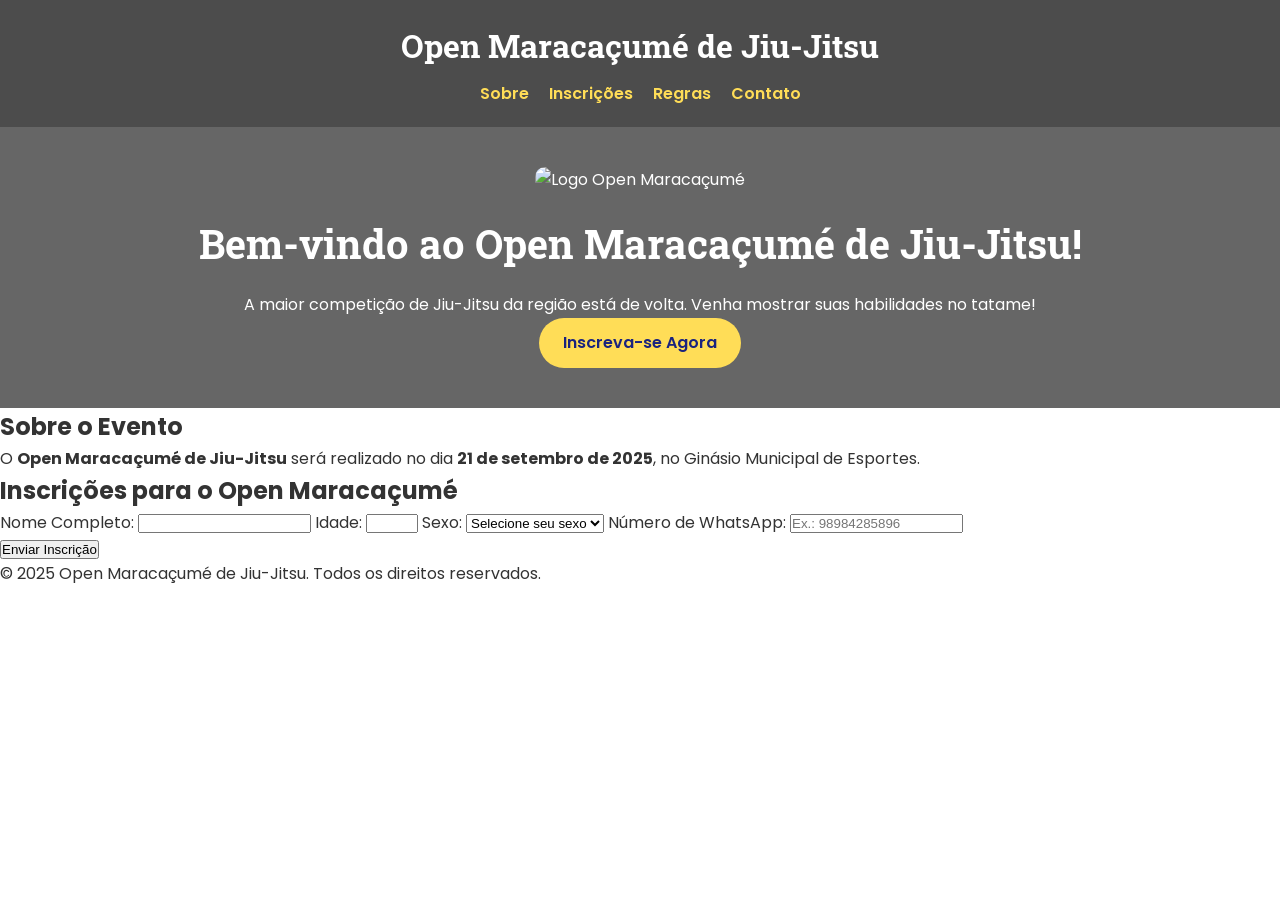
==== index.html @ 4b1a898d "Add files via upload" ====
<!DOCTYPE html>
<html lang="pt-BR">
<head>
    <meta charset="UTF-8">
    <meta name="viewport" content="width=device-width, initial-scale=1.0">
    <title>Open Maracaçumé de Jiu-Jitsu</title>
    <link rel="icon" href="https://raw.githubusercontent.com/Leon379Wolf/OpenMaracacume/main/Camada%2000.png " type="image/png">
    <link href="https://fonts.googleapis.com/css2?family=Poppins:wght@400;600;700&family=Roboto+Slab:wght@400;700&display=swap" rel="stylesheet">
    <link rel="stylesheet" href="styles.css">
    <meta name="description" content="Participe do Open Maracaçumé de Jiu-Jitsu, a maior competição de Jiu-Jitsu da região. Inscreva-se agora!">
    <meta name="keywords" content="jiu-jitsu, competição, open maracaçumé, inscrição">
    <meta property="og:title" content="Open Maracaçumé de Jiu-Jitsu">
    <meta property="og:description" content="A maior competição de Jiu-Jitsu da região está de volta. Venha mostrar suas habilidades no tatame!">
    <meta property="og:image" content=" https://raw.githubusercontent.com/Leon379Wolf/OpenMaracacume/main/Logo%20para%20pagina.jpg ">
</head>
<body>
    <header>
        <h1>Open Maracaçumé de Jiu-Jitsu</h1>
        <nav>
            <ul>
                <li><a href="#sobre">Sobre</a></li>
                <li><a href="#inscricoes">Inscrições</a></li>
                <li><a href="#regras">Regras</a></li>
                <li><a href="#contato">Contato</a></li>
            </ul>
        </nav>
    </header>

    <section id="hero">
        <img src="https://raw.githubusercontent.com/Leon379Wolf/OpenMaracacume/main/Logo%20para%20pagina.webp " alt="Logo Open Maracaçumé" loading="lazy">
        <h2>Bem-vindo ao Open Maracaçumé de Jiu-Jitsu!</h2>
        <p>A maior competição de Jiu-Jitsu da região está de volta. Venha mostrar suas habilidades no tatame!</p>
        <a href="#inscricoes">Inscreva-se Agora</a>
    </section>

    <section id="sobre">
        <h2>Sobre o Evento</h2>
        <p>O <strong>Open Maracaçumé de Jiu-Jitsu</strong> será realizado no dia <strong>21 de setembro de 2025</strong>, no Ginásio Municipal de Esportes.</p>
    </section>

    <section id="inscricoes">
        <h2>Inscrições para o Open Maracaçumé</h2>
        <form id="inscription-form" method="POST" action="http://localhost:3000/submit-form">
            <label for="nome-completo">Nome Completo:</label>
            <input type="text" id="nome-completo" name="nome-completo" required>

            <label for="idade">Idade:</label>
            <input type="number" id="idade" name="idade" min="4" max="100" required>

            <label for="sexo">Sexo:</label>
            <select id="sexo" name="sexo" required>
                <option value="">Selecione seu sexo</option>
                <option value="masculino">Masculino</option>
                <option value="feminino">Feminino</option>
            </select>

            <label for="whatsapp">Número de WhatsApp:</label>
            <input type="tel" id="whatsapp" name="whatsapp" placeholder="Ex.: 98984285896" pattern="[0-9]{11}" required>

            <!-- reCAPTCHA -->
            <div class="g-recaptcha" data-sitekey="SEU_SITE_KEY"></div>

            <button type="submit">Enviar Inscrição</button>
        </form>
        <div id="success-message" class="success-message">
            <p>Inscrição enviada com sucesso!</p>
        </div>
    </section>

    <footer>
        <p>&copy; 2025 Open Maracaçumé de Jiu-Jitsu. Todos os direitos reservados.</p>
    </footer>
    <script src="script.js" defer></script>
    <script src="https://www.google.com/recaptcha/api.js " async defer></script>
</body>
</html>
---- styles.css ----
/* Estilo Global */
* {
    margin: 0;
    padding: 0;
    box-sizing: border-box;
}

body {
    font-family: 'Poppins', Arial, sans-serif;
    line-height: 1.6;
    color: #333;
    background: url('https://raw.githubusercontent.com/Leon379Wolf/OpenMaracacume/main/Jiu%20Jitsu%202025.webp ') no-repeat center center fixed;
    background-size: cover;
    min-height: 100vh;
    display: flex;
    flex-direction: column;
}

header {
    background: linear-gradient(rgba(0, 0, 0, 0.7), rgba(0, 0, 0, 0.7));
    color: #fff;
    padding: 20px 0;
    text-align: center;
}

header h1 {
    font-family: 'Roboto Slab', serif;
    font-size: 2rem;
    margin-bottom: 10px;
}

nav ul {
    list-style: none;
    display: flex;
    justify-content: center;
    gap: 20px;
}

nav ul li a {
    color: #ffdd57;
    text-decoration: none;
    font-weight: 600;
    transition: color 0.3s ease;
}

nav ul li a:hover {
    color: #fff;
}

#hero {
    text-align: center;
    padding: 40px 20px;
    background: linear-gradient(rgba(0, 0, 0, 0.6), rgba(0, 0, 0, 0.6));
    color: #fff;
}

#hero img {
    max-width: 100%;
    height: auto;
    margin-bottom: 20px;
    border-radius: 10px;
}

#hero h2 {
    font-family: 'Roboto Slab', serif;
    font-size: 2.5rem;
    margin-bottom: 1rem;
}

#hero a {
    display: inline-block;
    padding: 12px 24px;
    background: #ffdd57;
    color: #1a237e;
    text-decoration: none;
    border-radius: 25px;
    font-weight: 600;
    transition: background 0.3s ease;
}

#hero a:hover {
    background: #fbc02d;
}

.success-message {
    display: none;
    background: #d4edda;
    color: #155724;
    padding: 20px;
    border-radius: 8px;
    margin-top: 20px;
    text-align: center;
}

@media (max-width: 768px) {
    nav ul {
        flex-direction: column;
        gap: 10px;
    }
}
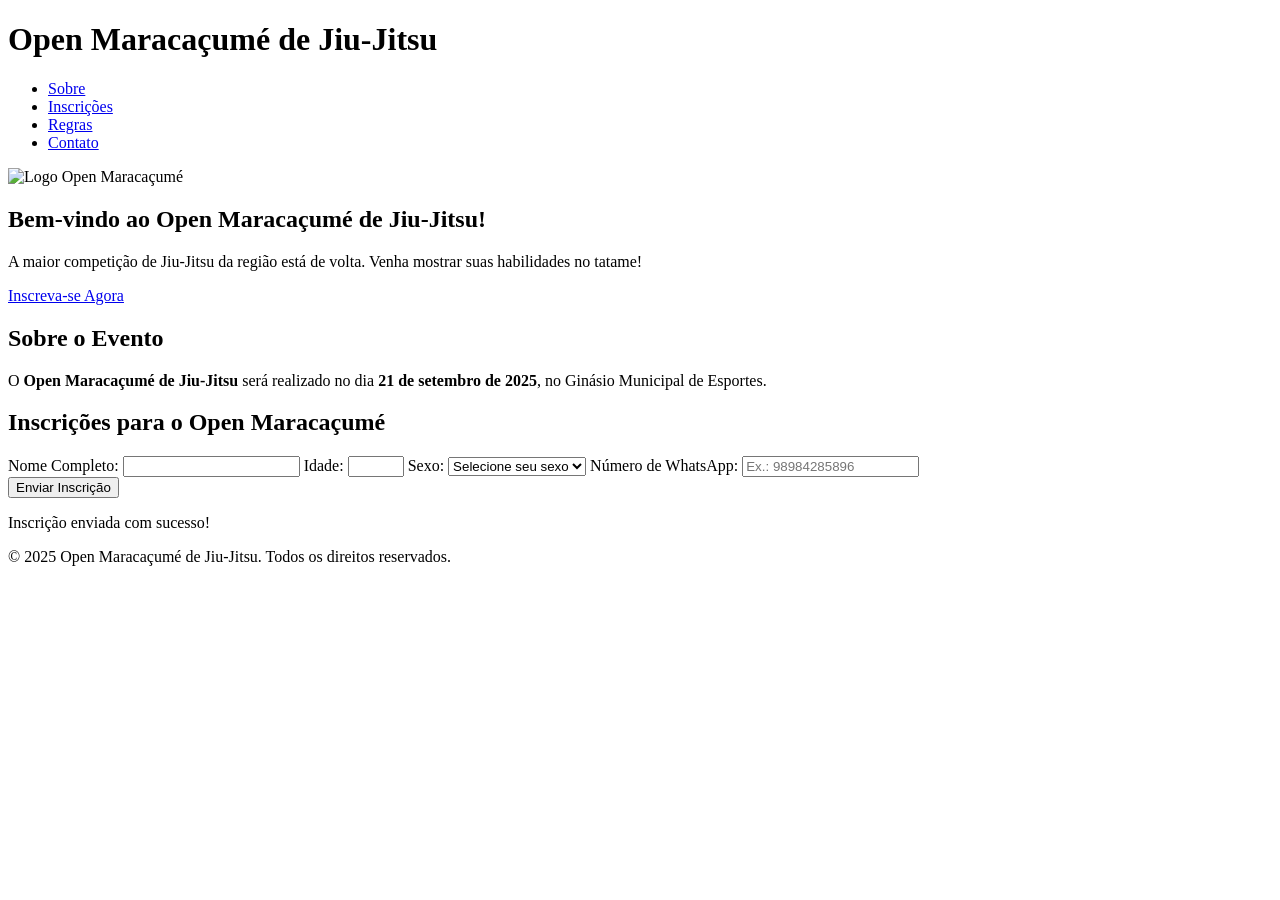
==== commit 37854910: "Add files via upload" ====
--- a/index.html
+++ b/index.html
@@ -4,6 +4,8 @@
     <meta charset="UTF-8">
     <meta name="viewport" content="width=device-width, initial-scale=1.0">
     <title>Open Maracaçumé de Jiu-Jitsu</title>
+    <!-- CSS -->
+    <link rel="stylesheet" href="styles.css">
     <link rel="icon" href="https://raw.githubusercontent.com/Leon379Wolf/OpenMaracacume/main/Camada%2000.png " type="image/png">
     <link href="https://fonts.googleapis.com/css2?family=Poppins:wght@400;600;700&family=Roboto+Slab:wght@400;700&display=swap" rel="stylesheet">
     <link rel="stylesheet" href="styles.css">
@@ -72,5 +74,7 @@
     </footer>
     <script src="script.js" defer></script>
     <script src="https://www.google.com/recaptcha/api.js " async defer></script>
+<!-- JavaScript -->
+<script src="script.js" defer><script>
 </body>
-</html>+</html>
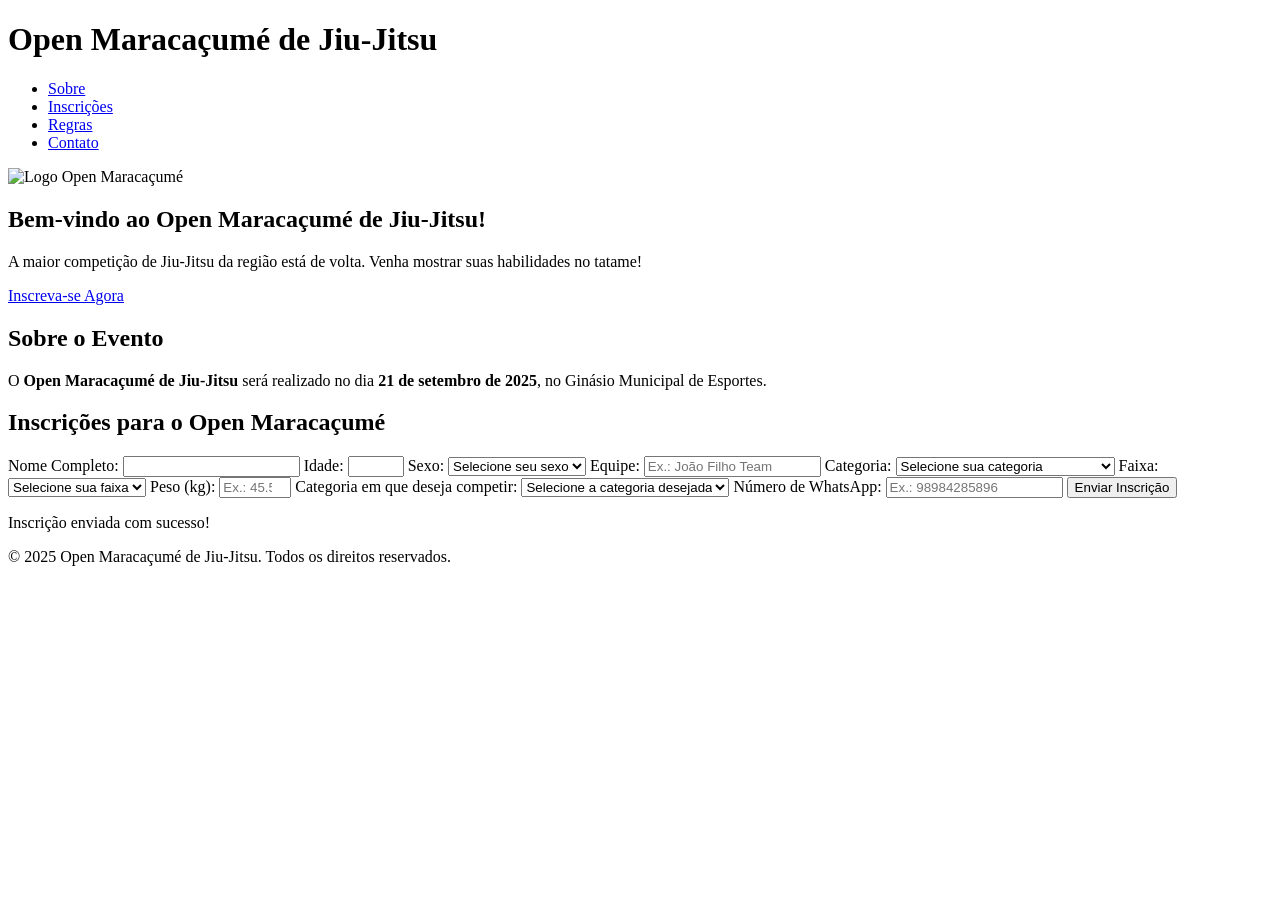
==== commit f703b24c: "Add files via upload" ====
--- a/index.html
+++ b/index.html
@@ -6,14 +6,6 @@
     <title>Open Maracaçumé de Jiu-Jitsu</title>
     <!-- CSS -->
     <link rel="stylesheet" href="styles.css">
-    <link rel="icon" href="https://raw.githubusercontent.com/Leon379Wolf/OpenMaracacume/main/Camada%2000.png " type="image/png">
-    <link href="https://fonts.googleapis.com/css2?family=Poppins:wght@400;600;700&family=Roboto+Slab:wght@400;700&display=swap" rel="stylesheet">
-    <link rel="stylesheet" href="styles.css">
-    <meta name="description" content="Participe do Open Maracaçumé de Jiu-Jitsu, a maior competição de Jiu-Jitsu da região. Inscreva-se agora!">
-    <meta name="keywords" content="jiu-jitsu, competição, open maracaçumé, inscrição">
-    <meta property="og:title" content="Open Maracaçumé de Jiu-Jitsu">
-    <meta property="og:description" content="A maior competição de Jiu-Jitsu da região está de volta. Venha mostrar suas habilidades no tatame!">
-    <meta property="og:image" content=" https://raw.githubusercontent.com/Leon379Wolf/OpenMaracacume/main/Logo%20para%20pagina.jpg ">
 </head>
 <body>
     <header>
@@ -42,7 +34,7 @@
 
     <section id="inscricoes">
         <h2>Inscrições para o Open Maracaçumé</h2>
-        <form id="inscription-form" method="POST" action="http://localhost:3000/submit-form">
+        <form id="inscription-form">
             <label for="nome-completo">Nome Completo:</label>
             <input type="text" id="nome-completo" name="nome-completo" required>
 
@@ -56,11 +48,47 @@
                 <option value="feminino">Feminino</option>
             </select>
 
+            <label for="equipe">Equipe:</label>
+            <input type="text" id="equipe" name="equipe" placeholder="Ex.: João Filho Team" required>
+
+            <label for="categoria">Categoria:</label>
+            <select id="categoria" name="categoria" required>
+                <option value="">Selecione sua categoria</option>
+                <option value="pré-mirim">Pré-Mirim [4, 5 e 6 anos]</option>
+                <option value="mirim">Mirim [7, 8 e 9 anos]</option>
+                <option value="infantil">Infantil [10, 11 e 12 anos]</option>
+                <option value="infanto-juvenil">Infanto Juvenil [13, 14 e 15 anos]</option>
+                <option value="juvenil">Juvenil [16 e 17 anos]</option>
+                <option value="adulto">Adulto [18 a 29 anos]</option>
+                <option value="master">Master [acima de 29 anos]</option>
+            </select>
+
+            <label for="faixa">Faixa:</label>
+            <select id="faixa" name="faixa" required>
+                <option value="">Selecione sua faixa</option>
+                <option value="branca">Branca</option>
+                <option value="cinza">Cinza</option>
+                <option value="amarela">Amarela</option>
+                <option value="laranja">Laranja</option>
+                <option value="verde">Verde</option>
+                <option value="azul">Azul</option>
+                <option value="roxa">Roxa</option>
+                <option value="preta">Preta</option>
+            </select>
+
+            <label for="peso">Peso (kg):</label>
+            <input type="number" id="peso" name="peso" step="0.1" min="15" max="150" placeholder="Ex.: 45.5" required>
+
+            <label for="categoria-desejada">Categoria em que deseja competir:</label>
+            <select id="categoria-desejada" name="categoria-desejada" required>
+                <option value="">Selecione a categoria desejada</option>
+                <option value="categoria">Categoria [R$ 65,00]</option>
+                <option value="absoluto">Absoluto [R$ 50,00]</option>
+                <option value="ambas">Ambas [R$ 115,00]</option>
+            </select>
+
             <label for="whatsapp">Número de WhatsApp:</label>
             <input type="tel" id="whatsapp" name="whatsapp" placeholder="Ex.: 98984285896" pattern="[0-9]{11}" required>
-
-            <!-- reCAPTCHA -->
-            <div class="g-recaptcha" data-sitekey="SEU_SITE_KEY"></div>
 
             <button type="submit">Enviar Inscrição</button>
         </form>
@@ -73,8 +101,5 @@
         <p>&copy; 2025 Open Maracaçumé de Jiu-Jitsu. Todos os direitos reservados.</p>
     </footer>
     <script src="script.js" defer></script>
-    <script src="https://www.google.com/recaptcha/api.js " async defer></script>
-<!-- JavaScript -->
-<script src="script.js" defer><script>
 </body>
-</html>
+</html>
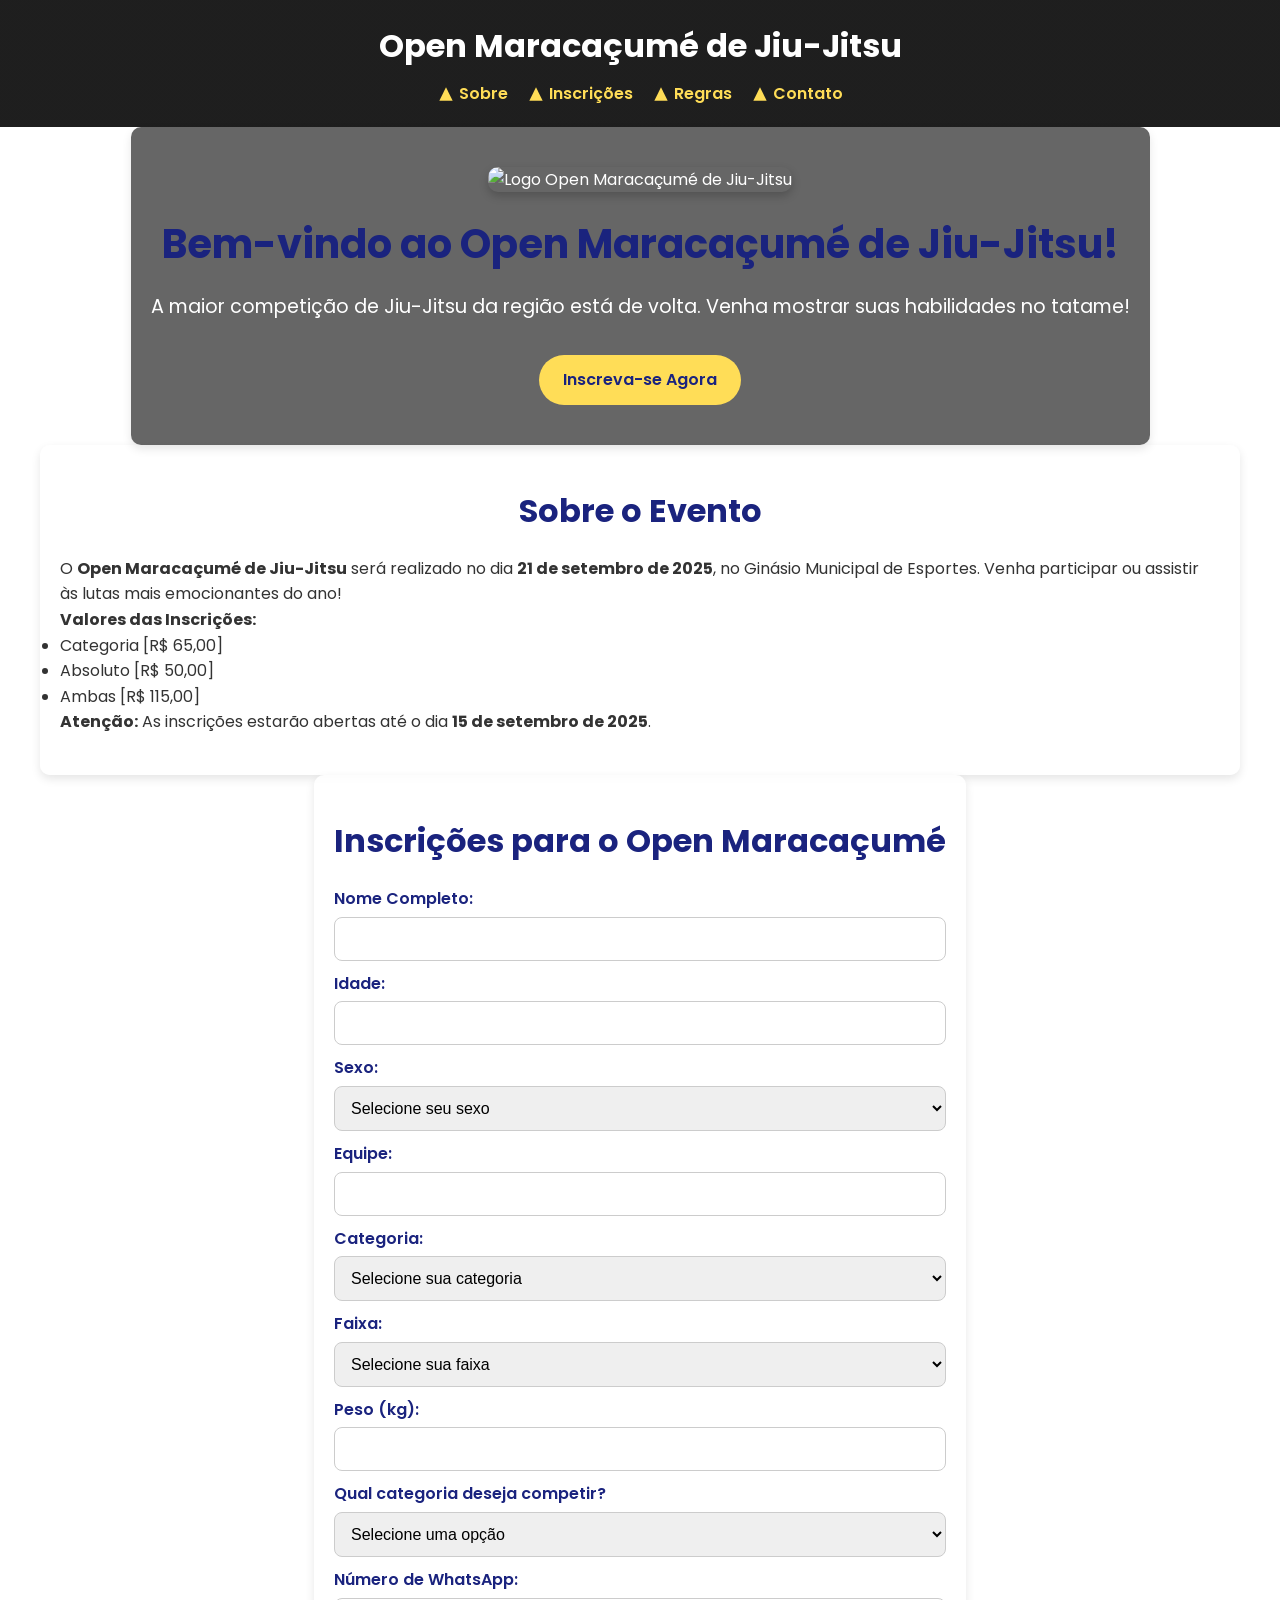
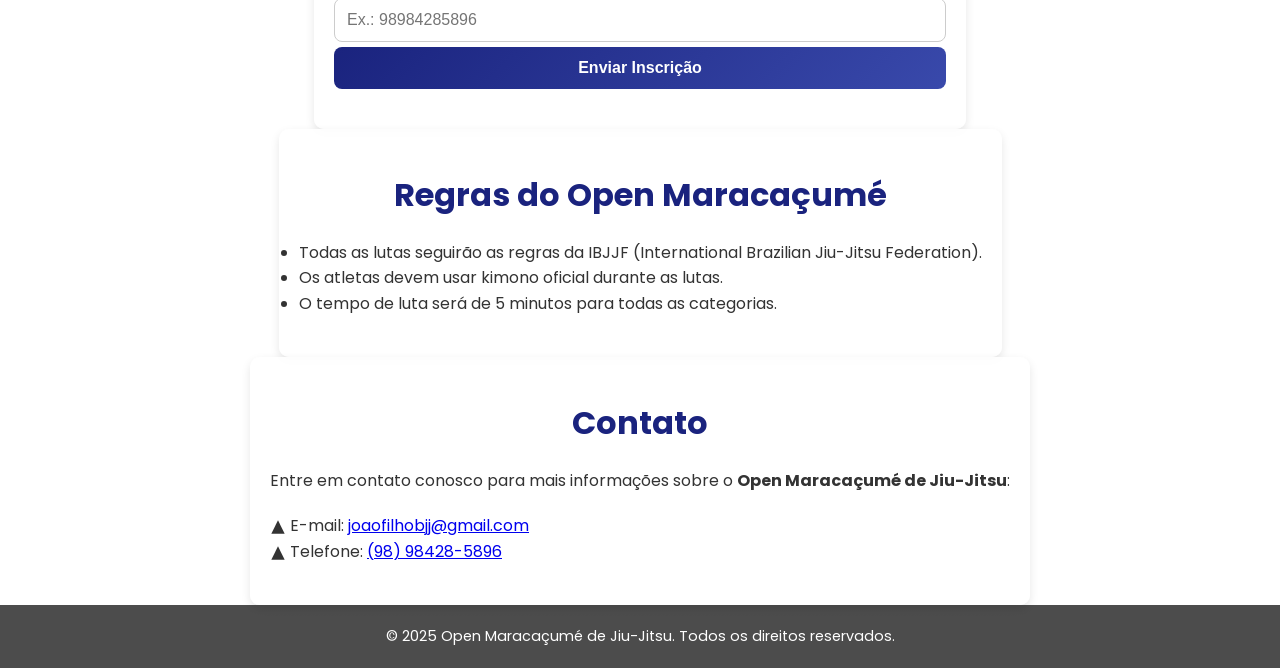
==== commit 74deab62: "Add files via upload" ====
--- a/index.html
+++ b/index.html
@@ -4,57 +4,264 @@
     <meta charset="UTF-8">
     <meta name="viewport" content="width=device-width, initial-scale=1.0">
     <title>Open Maracaçumé de Jiu-Jitsu</title>
-    <!-- CSS -->
-    <link rel="stylesheet" href="styles.css">
+    <!-- Favicon -->
+    <link rel="icon" href="https://raw.githubusercontent.com/Leon379Wolf/OpenMaracacume/780875ef1082efcf9db6324aec1f2156297ec781/Camada%2000.png " type="image/png">
+    <!-- Fontes do Google -->
+    <link href="https://fonts.googleapis.com/css2?family=Poppins:wght@400;600;700&family=Roboto:wght@400;500&display=swap" rel="stylesheet">
+    <!-- Estilos Personalizados -->
+    <style>
+        /* Estilo Global */
+        * {
+            margin: 0;
+            padding: 0;
+            box-sizing: border-box;
+        }
+        body {
+            font-family: 'Poppins', Arial, sans-serif;
+            line-height: 1.6;
+            color: #333;
+            background: url(' https://raw.githubusercontent.com/Leon379Wolf/OpenMaracacume/780875ef1082efcf9db6324aec1f2156297ec781/Jiu%20Jitsu%202025.jpg ') no-repeat center center fixed;
+            background-size: cover;
+            min-height: 100vh;
+            display: flex;
+            flex-direction: column;
+        }
+        header {
+            background: linear-gradient(rgba(0, 0, 0, 0.7), rgba(0, 0, 0, 0.7)), rgba(0, 0, 0, 0.6);
+            color: #fff;
+            padding: 20px 0;
+            text-align: center;
+        }
+        header h1 {
+            font-size: 2rem;
+            font-weight: 700;
+            margin-bottom: 10px;
+        }
+        nav ul {
+            list-style: none;
+            display: flex;
+            justify-content: center;
+            gap: 20px;
+        }
+        nav ul li a {
+            display: flex;
+            align-items: center;
+            gap: 5px;
+            color: #ffdd57;
+            text-decoration: none;
+            font-weight: 600;
+            transition: color 0.3s ease, transform 0.3s ease;
+        }
+        nav ul li a:hover {
+            color: #fff;
+            transform: translateY(-2px);
+        }
+        nav ul li a svg {
+            width: 16px;
+            height: 16px;
+            fill: currentColor;
+        }
+        #hero {
+            text-align: center;
+            padding: 40px 20px;
+            background: linear-gradient(rgba(0, 0, 0, 0.6), rgba(0, 0, 0, 0.6));
+            color: #fff;
+            position: relative;
+            overflow: hidden;
+        }
+        #hero img {
+            max-width: 100%;
+            height: auto;
+            margin-bottom: 20px;
+            border-radius: 10px;
+            box-shadow: 0 4px 10px rgba(0, 0, 0, 0.2);
+        }
+        #hero h2 {
+            font-size: 2.5rem;
+            margin-bottom: 1rem;
+        }
+        #hero p {
+            font-size: 1.2rem;
+            margin-bottom: 2rem;
+        }
+        #hero a {
+            display: inline-block;
+            padding: 12px 24px;
+            background: #ffdd57;
+            color: #1a237e;
+            text-decoration: none;
+            border-radius: 25px;
+            font-weight: 600;
+            transition: background 0.3s ease, transform 0.3s ease;
+        }
+        #hero a:hover {
+            background: #fbc02d;
+            transform: scale(1.05);
+        }
+        section {
+            padding: 40px 20px;
+            max-width: 1200px;
+            margin: 0 auto;
+            background: rgba(255, 255, 255, 0.9);
+            border-radius: 10px;
+            box-shadow: 0 4px 10px rgba(0, 0, 0, 0.1);
+        }
+        section h2 {
+            font-size: 2rem;
+            margin-bottom: 20px;
+            color: #1a237e;
+            font-weight: 700;
+            text-align: center;
+        }
+        form label {
+            display: block;
+            margin-top: 10px;
+            font-weight: 600;
+            color: #1a237e;
+        }
+        form input, form select, form button {
+            width: 100%;
+            padding: 12px;
+            margin-top: 5px;
+            border: 1px solid #ccc;
+            border-radius: 8px;
+            font-size: 1rem;
+            transition: border-color 0.3s ease;
+        }
+        form input:focus, form select:focus {
+            border-color: #3949ab;
+            outline: none;
+        }
+        form button {
+            background: linear-gradient(135deg, #1a237e, #3949ab);
+            color: #fff;
+            cursor: pointer;
+            transition: background 0.3s ease, transform 0.3s ease;
+            border: none;
+            font-weight: 600;
+        }
+        form button:hover {
+            background: linear-gradient(135deg, #3949ab, #1a237e);
+            transform: scale(1.05);
+        }
+        .success-message {
+            display: none;
+            background: #d4edda;
+            color: #155724;
+            padding: 20px;
+            border-radius: 8px;
+            margin-top: 20px;
+            text-align: center;
+            font-size: 1rem;
+        }
+        .copy-button {
+            display: inline-block;
+            margin-top: 10px;
+            padding: 8px 16px;
+            background: #3949ab;
+            color: #fff;
+            text-decoration: none;
+            border-radius: 25px;
+            font-weight: 600;
+            cursor: pointer;
+            transition: background 0.3s ease, transform 0.3s ease;
+        }
+        .copy-button:hover {
+            background: #1a237e;
+            transform: scale(1.05);
+        }
+        .phone-link {
+            color: #3949ab;
+            text-decoration: none;
+            font-weight: 600;
+        }
+        .phone-link:hover {
+            text-decoration: underline;
+        }
+        address {
+            font-style: normal;
+            margin-top: 20px;
+        }
+        footer {
+            background: linear-gradient(rgba(0, 0, 0, 0.7), rgba(0, 0, 0, 0.7));
+            color: #fff;
+            text-align: center;
+            padding: 20px 0;
+            font-size: 0.9rem;
+        }
+        @media (max-width: 768px) {
+            #hero h2 {
+                font-size: 2rem;
+            }
+            #hero p {
+                font-size: 1rem;
+            }
+            section h2 {
+                font-size: 1.5rem;
+            }
+        }
+    </style>
 </head>
 <body>
+    <!-- Cabeçalho -->
     <header>
         <h1>Open Maracaçumé de Jiu-Jitsu</h1>
         <nav>
             <ul>
-                <li><a href="#sobre">Sobre</a></li>
-                <li><a href="#inscricoes">Inscrições</a></li>
-                <li><a href="#regras">Regras</a></li>
-                <li><a href="#contato">Contato</a></li>
+                <li><a href="#sobre"><svg xmlns="http://www.w3.org/2000/svg" viewBox="0 0 24 24"><path d="M12 2L2 22h20L12 2z"/></svg> Sobre</a></li>
+                <li><a href="#inscricoes"><svg xmlns="http://www.w3.org/2000/svg" viewBox="0 0 24 24"><path d="M12 2L2 22h20L12 2z"/></svg> Inscrições</a></li>
+                <li><a href="#regras"><svg xmlns="http://www.w3.org/2000/svg" viewBox="0 0 24 24"><path d="M12 2L2 22h20L12 2z"/></svg> Regras</a></li>
+                <li><a href="#contato"><svg xmlns="http://www.w3.org/2000/svg" viewBox="0 0 24 24"><path d="M12 2L2 22h20L12 2z"/></svg> Contato</a></li>
             </ul>
         </nav>
     </header>
-
+    <!-- Seção Inicial -->
     <section id="hero">
-        <img src="https://raw.githubusercontent.com/Leon379Wolf/OpenMaracacume/main/Logo%20para%20pagina.webp " alt="Logo Open Maracaçumé" loading="lazy">
+        <!-- Imagem do GitHub com Fallback -->
+        <img src="https://raw.githubusercontent.com/Leon379Wolf/OpenMaracacume/24aa9068f7739d14b222e378e72d2036c852b4e4/Logo%20para%20pagina.jpg " 
+             onerror="this.src='https://placehold.co/1200x400?text=Imagem+Indispon%C3%ADvel'; this.onerror=null;" 
+             alt="Logo Open Maracaçumé de Jiu-Jitsu">
         <h2>Bem-vindo ao Open Maracaçumé de Jiu-Jitsu!</h2>
         <p>A maior competição de Jiu-Jitsu da região está de volta. Venha mostrar suas habilidades no tatame!</p>
         <a href="#inscricoes">Inscreva-se Agora</a>
     </section>
-
+    <!-- Sobre o Evento -->
     <section id="sobre">
         <h2>Sobre o Evento</h2>
-        <p>O <strong>Open Maracaçumé de Jiu-Jitsu</strong> será realizado no dia <strong>21 de setembro de 2025</strong>, no Ginásio Municipal de Esportes.</p>
+        <p>O <strong>Open Maracaçumé de Jiu-Jitsu</strong> será realizado no dia <strong>21 de setembro de 2025</strong>, no Ginásio Municipal de Esportes. Venha participar ou assistir às lutas mais emocionantes do ano!</p>
+        <p><strong>Valores das Inscrições:</strong></p>
+        <ul>
+            <li>Categoria [R$ 65,00]</li>
+            <li>Absoluto [R$ 50,00]</li>
+            <li>Ambas [R$ 115,00]</li>
+        </ul>
+        <p><strong>Atenção:</strong> As inscrições estarão abertas até o dia <strong>15 de setembro de 2025</strong>.</p>
     </section>
-
+    <!-- Inscrições -->
     <section id="inscricoes">
         <h2>Inscrições para o Open Maracaçumé</h2>
-        <form id="inscription-form">
+        <form id="inscription-form" method="POST">
+            <!-- Nome Completo -->
             <label for="nome-completo">Nome Completo:</label>
             <input type="text" id="nome-completo" name="nome-completo" required>
-
+            <!-- Idade -->
             <label for="idade">Idade:</label>
             <input type="number" id="idade" name="idade" min="4" max="100" required>
-
+            <!-- Sexo -->
             <label for="sexo">Sexo:</label>
             <select id="sexo" name="sexo" required>
                 <option value="">Selecione seu sexo</option>
                 <option value="masculino">Masculino</option>
                 <option value="feminino">Feminino</option>
             </select>
-
+            <!-- Equipe -->
             <label for="equipe">Equipe:</label>
-            <input type="text" id="equipe" name="equipe" placeholder="Ex.: João Filho Team" required>
-
+            <input type="text" id="equipe" name="equipe" required>
+            <!-- Categoria -->
             <label for="categoria">Categoria:</label>
             <select id="categoria" name="categoria" required>
                 <option value="">Selecione sua categoria</option>
-                <option value="pré-mirim">Pré-Mirim [4, 5 e 6 anos]</option>
+                <option value="pre-mirim">Pré-Mirim [4, 5 e 6 anos]</option>
                 <option value="mirim">Mirim [7, 8 e 9 anos]</option>
                 <option value="infantil">Infantil [10, 11 e 12 anos]</option>
                 <option value="infanto-juvenil">Infanto Juvenil [13, 14 e 15 anos]</option>
@@ -62,7 +269,7 @@
                 <option value="adulto">Adulto [18 a 29 anos]</option>
                 <option value="master">Master [acima de 29 anos]</option>
             </select>
-
+            <!-- Faixa -->
             <label for="faixa">Faixa:</label>
             <select id="faixa" name="faixa" required>
                 <option value="">Selecione sua faixa</option>
@@ -73,33 +280,140 @@
                 <option value="verde">Verde</option>
                 <option value="azul">Azul</option>
                 <option value="roxa">Roxa</option>
+                <option value="marrom">Marrom</option>
                 <option value="preta">Preta</option>
             </select>
-
+            <!-- Peso -->
             <label for="peso">Peso (kg):</label>
-            <input type="number" id="peso" name="peso" step="0.1" min="15" max="150" placeholder="Ex.: 45.5" required>
-
-            <label for="categoria-desejada">Categoria em que deseja competir:</label>
-            <select id="categoria-desejada" name="categoria-desejada" required>
-                <option value="">Selecione a categoria desejada</option>
+            <input type="number" id="peso" name="peso" step="0.1" min="15" max="300" required>
+            <!-- Categoria de Competição -->
+            <label for="competicao">Qual categoria deseja competir?</label>
+            <select id="competicao" name="competicao" required>
+                <option value="">Selecione uma opção</option>
                 <option value="categoria">Categoria [R$ 65,00]</option>
                 <option value="absoluto">Absoluto [R$ 50,00]</option>
                 <option value="ambas">Ambas [R$ 115,00]</option>
             </select>
-
+            <!-- Número de WhatsApp -->
             <label for="whatsapp">Número de WhatsApp:</label>
             <input type="tel" id="whatsapp" name="whatsapp" placeholder="Ex.: 98984285896" pattern="[0-9]{11}" required>
-
+            <!-- Botão de Envio -->
             <button type="submit">Enviar Inscrição</button>
         </form>
+        <!-- Mensagem de Sucesso -->
         <div id="success-message" class="success-message">
             <p>Inscrição enviada com sucesso!</p>
+            <p>Seu número de inscrição é: <strong id="registration-number">XXXX</strong> 
+                <button id="copy-registration" class="copy-button">Copiar Número</button>
+            </p>
+            <p>Para confirmar sua inscrição, realize o pagamento via Pix utilizando a seguinte chave:</p>
+            <p><strong>CPF: <span id="pix-key-display">002.276.343-06</span></strong></p>
+            <button id="copy-pix" class="copy-button">Copiar Chave Pix</button>
+            <p>Após o pagamento, envie o comprovante para o número de telefone: <a href="tel:+5598984285896" class="phone-link">(98) 98428-5896</a>.</p>
+            <p>Inclua o número de inscrição no comprovante para identificação.</p>
         </div>
     </section>
-
+    <!-- Regras -->
+    <section id="regras">
+        <h2>Regras do Open Maracaçumé</h2>
+        <ul>
+            <li>Todas as lutas seguirão as regras da IBJJF (International Brazilian Jiu-Jitsu Federation).</li>
+            <li>Os atletas devem usar kimono oficial durante as lutas.</li>
+            <li>O tempo de luta será de 5 minutos para todas as categorias.</li>
+        </ul>
+    </section>
+    <!-- Contato -->
+    <section id="contato">
+        <h2>Contato</h2>
+        <p>Entre em contato conosco para mais informações sobre o <strong>Open Maracaçumé de Jiu-Jitsu</strong>:</p>
+        <address>
+            <svg xmlns="http://www.w3.org/2000/svg" viewBox="0 0 24 24" fill="currentColor" style="width: 16px; height: 16px; vertical-align: middle;">
+                <path d="M12 2L2 22h20L12 2z"/>
+            </svg>
+            E-mail: <a href="mailto:joaofilhobjj@gmail.com">joaofilhobjj@gmail.com</a><br>
+            <svg xmlns="http://www.w3.org/2000/svg" viewBox="0 0 24 24" fill="currentColor" style="width: 16px; height: 16px; vertical-align: middle;">
+                <path d="M12 2L2 22h20L12 2z"/>
+            </svg>
+            Telefone: <a href="tel:+5598984285896">(98) 98428-5896</a>
+        </address>
+    </section>
+    <!-- Rodapé -->
     <footer>
         <p>&copy; 2025 Open Maracaçumé de Jiu-Jitsu. Todos os direitos reservados.</p>
     </footer>
-    <script src="script.js" defer></script>
+    <!-- Script para Copiar Chave Pix -->
+    <script>
+        const copyButton = document.getElementById('copy-pix');
+        const copyRegistrationButton = document.getElementById('copy-registration');
+
+        // Função para copiar a chave Pix
+        copyButton.addEventListener('click', () => {
+            const rawPixKey = '00227634306'; // Apenas números para cópia
+            navigator.clipboard.writeText(rawPixKey).then(() => {
+                copyButton.textContent = 'Chave Pix Copiada!';
+                setTimeout(() => {
+                    copyButton.textContent = 'Copiar Chave Pix';
+                }, 2000);
+            });
+        });
+
+        // Script para Enviar Dados ao Backend Intermediário
+        const form = document.getElementById('inscription-form');
+        const successMessage = document.getElementById('success-message');
+        const registrationNumberDisplay = document.getElementById('registration-number');
+
+        form.addEventListener('submit', function (event) {
+            event.preventDefault(); // Impede o envio padrão do formulário
+
+            // Coleta os dados do formulário
+            const formData = new FormData(form);
+            const data = {};
+            formData.forEach((value, key) => {
+                data[key] = value;
+            });
+
+            console.log('Dados do formulário:', data); // Depuração: Exibe os dados no console
+
+            // Gera um número de inscrição aleatório de 4 dígitos
+            const registrationNumber = Math.floor(1000 + Math.random() * 9000); // Número entre 1000 e 9999
+            registrationNumberDisplay.textContent = registrationNumber;
+
+            // Adiciona o número de inscrição aos dados do formulário
+            data['numero-inscricao'] = registrationNumber;
+
+            // Envia os dados para o backend intermediário
+            fetch('http://localhost:5000/submit-form', { // Altere para a URL do seu backend
+                method: 'POST',
+                headers: {
+                    'Content-Type': 'application/json'
+                },
+                body: JSON.stringify(data)
+            })
+            .then(response => {
+                console.log('Resposta do servidor:', response); // Depuração: Exibe a resposta do servidor
+                if (response.ok) {
+                    successMessage.style.display = 'block'; // Exibe a mensagem de sucesso
+                    form.reset(); // Limpa o formulário
+                } else {
+                    alert('Erro ao enviar o formulário. Código de status: ' + response.status);
+                }
+            })
+            .catch(error => {
+                console.error('Erro:', error); // Depuração: Exibe o erro no console
+                alert('Ocorreu um erro ao enviar o formulário. Tente novamente.');
+            });
+        });
+
+        // Função para copiar o número de inscrição
+        copyRegistrationButton.addEventListener('click', () => {
+            const registrationNumber = registrationNumberDisplay.textContent;
+            navigator.clipboard.writeText(registrationNumber).then(() => {
+                copyRegistrationButton.textContent = 'Número Copiado!';
+                setTimeout(() => {
+                    copyRegistrationButton.textContent = 'Copiar Número';
+                }, 2000);
+            });
+        });
+    </script>
 </body>
 </html>
